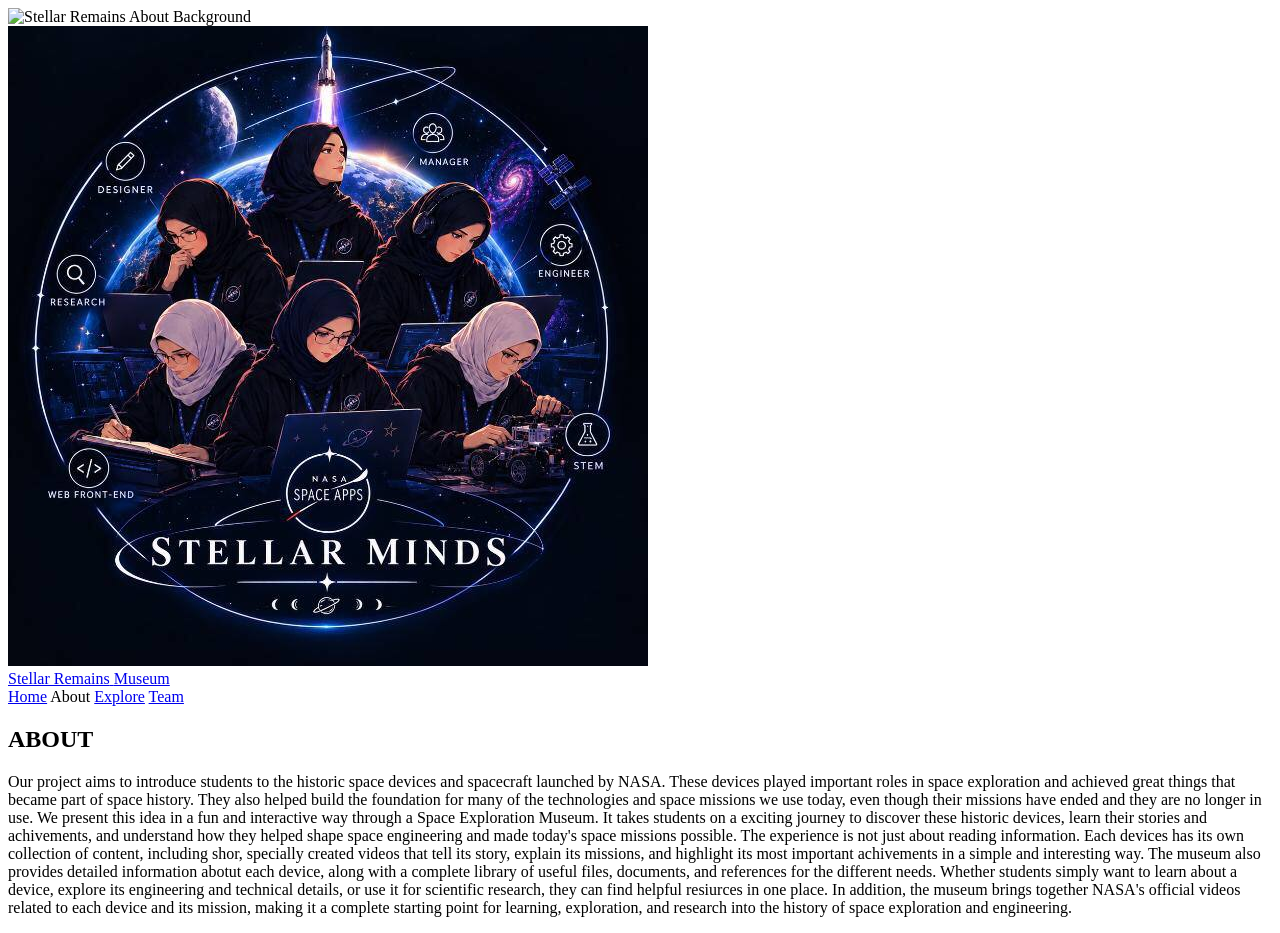
==== about.html @ 23a67d1a "editied the team link in all pages and i made the about page" ====
<!DOCTYPE html>
<html lang="en">
<head>
    <meta charset="UTF-8"/>
    <meta charset="viewport" content="width=device-width, initial-scale=1.0"/>
    <title>Stellar Remains Museum - About</title>
    <link rel="preconnect" href="https://fonts.googleapis.com"/>
    <link rel="preconnect" href="https://fonts.gstatic.com" crossorigin/>
    <link href="https://fonts.googleapis.com/css2?family=Cinzel:wght@400;600&family=Montserrat:wght@300;400;500;600;&display=swap" rel="stylesheet"/>
    <link rel="stylesheet" href="style.css"/>
</head>
<body>
    <main class="about-stage">
        <img src="about-bg.jpg" alt="Stellar Remains About Background" class="bg-image/">
        <div class="bg-overlay"></div>

        <header class="navbar">
            <a href="index.html" class="brand">
                <div class="brand-badge">
                    <img src="badge.jpg" alt="Team Emblem" onerror="this.style.display='none'"/>
                </div>
                <span class="brand-divider"></span>
                <div class="brand-text">
                    <span class="brand-title">Stellar Remains</span>
                    <span class="brand-subtitle">Museum</span>
                </div>
            </a>

            <nav class="nav-links">
                <a href="index.html" class="nav-link">Home</a>
                <a hrfef="about.html" class="nav-link">About</a>
                <a href="journey.html" class="nav-link active">Explore</a>
                <a href="team.html" class="nav-link">Team</a>
            </nav>
        </header>

        <section class="about-container">
            <div class="about-left">
                <h1 class="about-huge-title">ABOUT</h1>
            </div>

            <div class="about-right-box">
                <p class="about-paragraph">
                    Our project aims to introduce students to the historic space devices and spacecraft launched by NASA. These devices played important roles in space exploration and achieved great things that became part of space history.
                    They also helped build the foundation for many of the technologies and space missions we use today, even though their missions have ended and they are no longer in use. We present this idea in a fun and interactive way through a Space Exploration Museum.
                    It takes students on a exciting journey to discover these historic devices, learn their stories and achivements, and understand how they helped shape space engineering and made today's space missions possible. The experience is not just about reading information. Each devices has its own collection of content, including shor, specially created videos that tell its story,
                    explain its missions, and highlight its most important achivements in a simple and interesting way.
                    The museum also provides detailed information abotut each device, along with a complete library of useful files, documents, and references for the different needs.
                    Whether students simply want to learn about a device, explore its engineering and technical details, or use it for scientific research,
                    they can find helpful resiurces in one place. In addition, the museum brings together NASA's official videos related to each device and its mission, making it a complete starting point for learning, exploration, and research into the history of space exploration and engineering.

                </p>
            </div>
        </section>
    </main>

    <script src="script.js"></script>
</body>
</html>
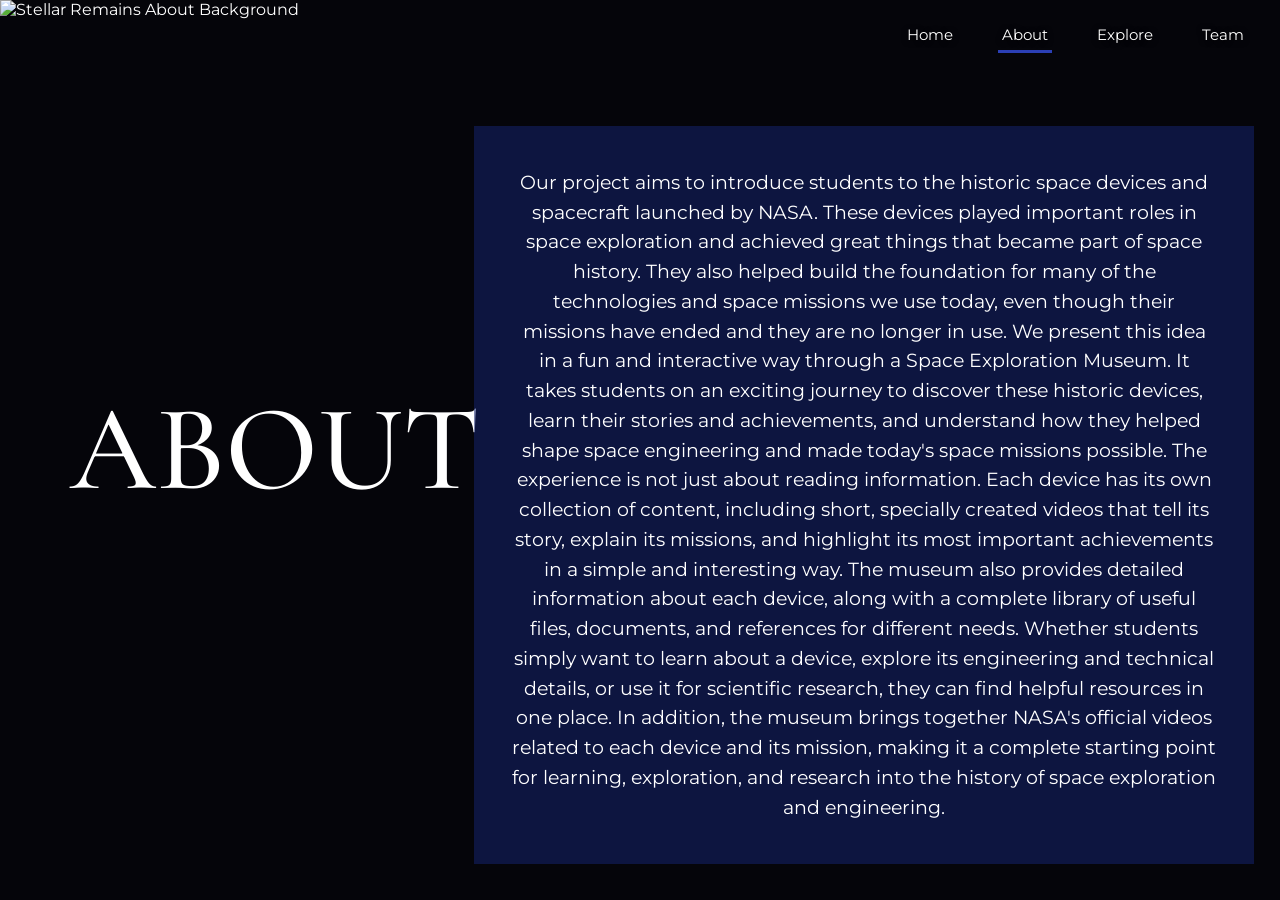
==== commit d62e1fc8: "edit" ====
--- a/about.html
+++ b/about.html
@@ -2,58 +2,29 @@
 <html lang="en">
 <head>
     <meta charset="UTF-8"/>
-    <meta charset="viewport" content="width=device-width, initial-scale=1.0"/>
+    <meta name="viewport" content="width=device-width, initial-scale=1.0"/>
     <title>Stellar Remains Museum - About</title>
     <link rel="preconnect" href="https://fonts.googleapis.com"/>
     <link rel="preconnect" href="https://fonts.gstatic.com" crossorigin/>
-    <link href="https://fonts.googleapis.com/css2?family=Cinzel:wght@400;600&family=Montserrat:wght@300;400;500;600;&display=swap" rel="stylesheet"/>
+    <link href="https://fonts.googleapis.com/css2?family=Cormorant+Garamond:wght@400;500;600;700&family=Cinzel:wght@400;600&family=Montserrat:wght@300;400;500;600;700;800&family=Orbitron:wght@600;700&display=swap" rel="stylesheet"/>
     <link rel="stylesheet" href="style.css"/>
 </head>
 <body>
     <main class="about-stage">
-        <img src="about-bg.jpg" alt="Stellar Remains About Background" class="bg-image/">
-        <div class="bg-overlay"></div>
-
-        <header class="navbar">
-            <a href="index.html" class="brand">
-                <div class="brand-badge">
-                    <img src="badge.jpg" alt="Team Emblem" onerror="this.style.display='none'"/>
-                </div>
-                <span class="brand-divider"></span>
-                <div class="brand-text">
-                    <span class="brand-title">Stellar Remains</span>
-                    <span class="brand-subtitle">Museum</span>
-                </div>
-            </a>
-
+        <img src="about-bg.jpg" alt="Stellar Remains About Background" class="bg-image"/>
+        <header class="navbar nav-only">
             <nav class="nav-links">
                 <a href="index.html" class="nav-link">Home</a>
-                <a hrfef="about.html" class="nav-link">About</a>
-                <a href="journey.html" class="nav-link active">Explore</a>
+                <a href="about.html" class="nav-link active">About</a>
+                <a href="journey.html" class="nav-link">Explore</a>
                 <a href="team.html" class="nav-link">Team</a>
             </nav>
         </header>
-
         <section class="about-container">
-            <div class="about-left">
-                <h1 class="about-huge-title">ABOUT</h1>
-            </div>
-
-            <div class="about-right-box">
-                <p class="about-paragraph">
-                    Our project aims to introduce students to the historic space devices and spacecraft launched by NASA. These devices played important roles in space exploration and achieved great things that became part of space history.
-                    They also helped build the foundation for many of the technologies and space missions we use today, even though their missions have ended and they are no longer in use. We present this idea in a fun and interactive way through a Space Exploration Museum.
-                    It takes students on a exciting journey to discover these historic devices, learn their stories and achivements, and understand how they helped shape space engineering and made today's space missions possible. The experience is not just about reading information. Each devices has its own collection of content, including shor, specially created videos that tell its story,
-                    explain its missions, and highlight its most important achivements in a simple and interesting way.
-                    The museum also provides detailed information abotut each device, along with a complete library of useful files, documents, and references for the different needs.
-                    Whether students simply want to learn about a device, explore its engineering and technical details, or use it for scientific research,
-                    they can find helpful resiurces in one place. In addition, the museum brings together NASA's official videos related to each device and its mission, making it a complete starting point for learning, exploration, and research into the history of space exploration and engineering.
-
-                </p>
-            </div>
+            <div class="about-left"><h1 class="about-huge-title">ABOUT</h1></div>
+            <div class="about-right-box"><p class="about-paragraph">Our project aims to introduce students to the historic space devices and spacecraft launched by NASA. These devices played important roles in space exploration and achieved great things that became part of space history. They also helped build the foundation for many of the technologies and space missions we use today, even though their missions have ended and they are no longer in use. We present this idea in a fun and interactive way through a Space Exploration Museum. It takes students on an exciting journey to discover these historic devices, learn their stories and achievements, and understand how they helped shape space engineering and made today's space missions possible. The experience is not just about reading information. Each device has its own collection of content, including short, specially created videos that tell its story, explain its missions, and highlight its most important achievements in a simple and interesting way. The museum also provides detailed information about each device, along with a complete library of useful files, documents, and references for different needs. Whether students simply want to learn about a device, explore its engineering and technical details, or use it for scientific research, they can find helpful resources in one place. In addition, the museum brings together NASA's official videos related to each device and its mission, making it a complete starting point for learning, exploration, and research into the history of space exploration and engineering.</p></div>
         </section>
     </main>
-
-    <script src="script.js"></script>
+<script src="script.js"></script>
 </body>
-</html>+</html>
--- a/style.css
+++ b/style.css
@@ -0,0 +1,923 @@
+
+*{box-sizing:border-box;
+  margin:0;
+  padding:0
+}
+html,body{
+  min-height:100%
+}
+body{background:#05050a;
+  color:#fff;
+  font-family:'Montserrat','Segoe UI',sans-serif;overflow-x:hidden
+}
+a{
+  color:inherit
+}
+[hidden]{
+  display:none!important
+}
+:root{--serif:'Cormorant Garamond','Cinzel',serif;
+  --blue:#2b3fb5
+}
+
+
+.hero-stage,.journey-stage,.about-stage,.mars-stage{position:relative;
+  width:100%;
+  height:100vh;
+  min-height:540px;
+  overflow:hidden
+}
+
+
+.artifact-stage{position:relative;
+  width:100%;
+  min-height:100vh;
+  overflow:hidden}
+.bg-image{position:absolute;
+  inset:0;
+  width:100%;
+  height:100%;
+  object-fit:cover;
+  z-index:0
+}
+
+.bg-overlay,.bg-overlay-deep,.bg-vignette{position:absolute;
+  inset:0;
+  z-index:1;
+  pointer-events:none
+}
+
+.bg-overlay{
+  background:rgba(0,0,0,.05)
+}
+
+.bg-overlay-deep{
+  background:rgba(0,0,0,.65)
+}
+
+
+.navbar,.mars-header{
+  position:relative;
+  z-index:10;
+  display:flex;
+  justify-content:space-between;
+  align-items:flex-start;
+  gap:20px;
+  padding:1.2vw 2.5vw
+}
+
+.navbar.nav-only{
+  justify-content:flex-end
+}
+
+
+.brand,.header-left{
+  display:flex;
+  align-items:center;
+  gap:14px;
+  text-decoration:none
+}
+
+.brand-badge img{width:clamp(52px,6vw,96px);
+  height:clamp(52px,6vw,96px);
+  border-radius:50%;
+  object-fit:cover;
+  display:block
+}
+
+.brand-divider,.header-divider{
+  width:1px;
+  align-self:stretch;
+  min-height:56px;
+  background:rgba(255,255,255,.55)
+}
+
+.brand-text{
+  display:flex;
+  flex-direction:column;
+  line-height:1.15
+}
+
+.brand-title{
+  font-size:clamp(1.2rem,2.2vw,2.1rem);
+  font-weight:500
+}
+
+
+.brand-subtitle{
+  font-size:clamp(.9rem,1.3vw,1.3rem);
+  padding-left:.2em
+}
+
+.nav-links{
+  display:flex;
+  gap:clamp(18px,3.2vw,56px);
+  margin-top:.6vw
+}
+
+.nav-link{
+  text-decoration:none;
+  color:#fff;
+  font-size:clamp(.85rem,1.2vw,1.2rem);
+  padding:2px 4px 6px;
+  border-bottom:3px solid transparent;
+  text-shadow:0 1px 6px #000
+}
+
+.nav-link.active{
+  border-bottom-color:var(--blue)
+
+}
+
+.nav-link:hover{
+  border-bottom-color:#fff
+
+}
+
+
+.search-form{flex:1;
+  max-width:36vw;
+  display:flex;
+  align-items:center;
+  gap:8px;font-size:.95rem;
+  margin-top:.6vw
+}
+
+.search-form input{flex:1;
+  background:none;
+  border:none;
+  border-bottom:1px solid rgba(255,255,255,.7);
+  color:#fff;
+  padding:2px 4px;
+  outline:none
+}
+
+
+.museum-heading .main-title{font-family:var(--serif);
+  font-weight:500;
+  font-size:clamp(1.3rem,2.9vw,2.9rem);
+  letter-spacing:.02em;
+  line-height:1.05
+}
+
+.museum-heading .sub-title{font-weight:500;
+  font-size:clamp(1rem,1.9vw,1.9rem);
+  letter-spacing:.03em;
+  margin-top:.3em
+}
+
+.title-underline{width:100%;
+  height:1px;
+  background:rgba(255,255,255,.8);
+  margin:.6em 0
+}
+
+.tagline{
+  font-size:clamp(.85rem,1.4vw,1.4rem)
+}
+
+
+.theme-mars .museum-heading{
+  transform:rotate(2.2deg);
+  transform-origin:left top
+}
+
+.mars-header .nav-links{
+  margin-top:.6vw
+}
+
+
+
+.hero-content{
+  position:absolute;
+  z-index:10;
+  left:8.5%;
+  top:40%
+}
+
+.eyebrow{font-size:clamp(.7rem,1.25vw,1.2rem);
+  letter-spacing:.02em
+}
+
+.main-headline{font-weight:300;
+  font-size:clamp(2.2rem,6.4vw,6.2rem);
+  line-height:1;
+  white-space:nowrap
+}
+
+.sun-headline{font-weight:800;
+  color:#2540c8;
+  font-size:clamp(2rem,5.6vw,5.4rem);
+  line-height:1;
+  margin-bottom:.35em
+}
+
+
+.hero-description{font-size:clamp(.85rem,1.5vw,1.5rem);
+  line-height:1.4;
+  padding-left:1.2vw;
+  margin-bottom:1.4vw
+}
+
+
+.explore-btn{display:inline-flex;
+  align-items:center;
+  gap:14px;
+  padding:.9vw 1.6vw;
+  border-radius:40px;
+  background:rgba(5,5,20,.75);
+  border:2px solid #2b3fb5;
+  color:#fff;
+  text-decoration:none;
+  font-size:clamp(.8rem,1.4vw,1.4rem);
+  box-shadow:0 0 14px rgba(43,63,181,.7);
+  transition:.3s
+}
+
+.explore-btn:hover{
+  background:#2b3fb5
+}
+
+
+.portal-click-btn{
+  position:absolute;
+  z-index:20;
+  left:47.5%;
+  top:64%;
+  width:clamp(44px,5vw,64px);
+  height:clamp(44px,5vw,64px);
+  border-radius:50%;
+  display:flex;
+  align-items:center;
+  justify-content:center;
+  background:rgba(5,5,25,.7);
+  border:2px solid rgba(255,255,255,.7);
+  font-size:.7rem;
+  font-weight:700;
+  text-decoration:none;
+  box-shadow:0 0 14px rgba(120,140,255,.7)
+}
+
+
+
+.upper-banner{
+  position:absolute;
+  z-index:10;
+  top:15%;
+  left:50%;
+  transform:translateX(-50%) rotate(-2deg);
+  text-align:center;
+  width:40%
+}
+
+.banner-title{
+  font-family:var(--serif);
+  font-weight:500;
+  font-size:clamp(1.1rem,2.4vw,2.4rem);
+  letter-spacing:.03em
+}
+
+.banner-subtitle{color:#7f8cf0;
+  font-size:clamp(.8rem,1.3vw,1.3rem)
+}
+
+.door-label{position:absolute;
+  z-index:20;
+  top:44%;
+  transform:translateX(-50%);
+  display:flex;
+  flex-direction:column;
+  align-items:center;
+  gap:3px;
+  font-size:clamp(.65rem,1.1vw,1.1rem);
+  text-shadow:0 1px 6px #000
+}
+
+.door-moon{
+  left:27.5%
+}
+.door-mars{
+  left:49.5%
+}
+.door-space{
+  left:70.5%
+}
+
+.planet-name{
+  border-bottom:1px solid rgba(255,255,255,.8);
+  padding:0 10px 3px;
+  letter-spacing:.04em
+}
+
+.door-click-btn{
+  text-decoration:none;
+  font-size:.85em
+}
+
+.door-click-btn:hover{
+  color:#8fa0ff
+}
+
+
+.about-container{
+  position:absolute;
+  z-index:10;
+  inset:0
+}
+
+.about-left{position:absolute;
+  left:5.5%;
+  top:50%;
+  transform:translateY(-50%)
+}
+
+.about-huge-title{
+  font-family:var(--serif);
+  font-weight:500;
+  font-size:clamp(3rem,9.5vw,9.5rem);
+  line-height:1
+}
+
+.about-right-box{
+  position:absolute;
+  left:37%;
+  right:2%;
+  top:14%;
+  bottom:4%;
+  background:rgba(20,35,110,.55);
+  padding:2.5vw 3vw;
+  overflow-y:auto;
+  display:flex;
+  align-items:center
+}
+
+.about-paragraph{
+  text-align:center;
+  line-height:1.55;
+  font-size:clamp(.8rem,1.5vw,1.55rem)
+}
+
+
+
+.plaque{
+  position:absolute;
+  z-index:20;
+  transform:translate(-50%,-50%);
+  display:flex;
+  align-items:center;
+  justify-content:center;
+  gap:1.2vw;
+  padding:.6vw 1.4vw;
+  background:rgba(40,22,12,.6);
+  min-width:17vw
+}
+
+
+.plaque-text{
+  display:flex;
+  flex-direction:column;
+  line-height:1.05;
+  text-align:left
+}
+
+.rover-name{
+  font-family:var(--serif);
+  font-weight:500;
+  font-size:clamp(1rem,2.1vw,2.1rem)
+}
+
+.rover-type{
+  font-family:var(--serif);
+  font-size:clamp(.85rem,1.5vw,1.5rem)
+}
+
+.circle-arrow-btn{
+  flex:0 0 auto;
+  width:clamp(32px,3.4vw,66px);
+  height:clamp(32px,3.4vw,66px);
+  border-radius:50%;
+  border:2px solid #fff;
+  display:flex;
+  justify-content:center;
+  align-items:center;
+  color:#fff;
+  text-decoration:none;
+  font-size:clamp(.9rem,1.8vw,1.8rem);
+  transition:.25s
+}
+
+
+.circle-arrow-btn:hover{
+  background:#fff;
+  color:#05050a;
+  transform:scale(1.1)
+}
+
+.theme-space .plaque{
+  background:rgba(14,14,26,.88)
+}
+
+.theme-moon .plaque{
+  background:rgba(40,45,120,.6)
+}
+
+.theme-moon .rover-name{
+  font-size:clamp(.8rem,1.5vw,1.5rem);
+  text-align:center
+}
+
+.pg-space2 .plaque{
+  background:rgba(30,35,100,.6)
+}
+
+
+.pg-mars1 .plaque-1{
+  left:23%;
+  top:73%
+}
+.pg-mars1 .plaque-2{
+  left:52.5%;
+  top:73.5%
+}
+.pg-mars1 .plaque-3{
+  left:76%;
+  top:73.5%
+}
+
+.pg-mars2 .plaque-1{
+  left:23%;
+  top:77%;
+  min-width:0
+}
+
+.pg-mars2 .plaque-2{
+  left:47%;
+  top:76%;
+  min-width:0
+}
+
+.pg-mars2 .plaque-3{
+  left:65.5%;
+  top:75.5%;
+  min-width:0
+}
+.pg-mars2 .plaque-4{
+  left:80%;
+  top:75%;
+  min-width:0
+}
+
+
+.pg-space1 .plaque-1{
+  left:26%;
+  top:75%
+}
+
+.pg-space1 .plaque-2{
+  left:50%;
+  top:74.5%
+}
+.pg-space1 .plaque-3{
+  left:71%;
+  top:74%
+}
+.pg-space2 .plaque-1{
+  left:23.5%;
+  top:74%
+}
+.pg-space2 .plaque-2{
+  left:49%;
+  top:73.5%
+}
+.pg-space2 .plaque-3{
+  left:69%;
+  top:74%
+}
+
+.pg-moon1 .plaque-1,.pg-moon2 .plaque-1{
+  left:22%;
+  top:77%
+}
+.pg-moon1 .plaque-2,.pg-moon2 .plaque-2{
+  left:51%;
+  top:77%
+}
+
+.pg-moon1 .plaque-3,.pg-moon2 .plaque-3{
+  left:80%;
+  top:77%
+}
+
+
+.pg-moon1 .plaque,.pg-moon2 .plaque{
+  min-width:0;
+  width:27vw
+}
+
+.side-next-btn,.side-prev-btn{
+  position:absolute;
+  z-index:20;
+  top:51%;
+  transform:translateY(-50%);
+  width:clamp(40px,5.4vw,100px);
+  height:clamp(40px,5.4vw,100px);
+  border-radius:50%;
+  display:flex;
+  align-items:center;
+  justify-content:center;
+  border:3px solid #fff;
+  color:#fff;
+  text-decoration:none;
+  font-size:clamp(1.2rem,3vw,3rem);
+  transition:.25s
+}
+
+.side-next-btn{
+  right:2.5%
+}.side-prev-btn{
+  left:2.5%
+}
+.side-next-btn:hover,.side-prev-btn:hover{
+  background:rgba(255,255,255,.9);
+  color:#05050a
+}
+
+
+.theme-mars{--pop:#7a3a14;
+  --cell:rgba(190,140,115,.55)
+}
+
+.theme-space{--pop:#3b34a0;
+  --cell:rgba(130,120,215,.6)
+}
+
+.theme-moon{--pop:#37439a;
+  --cell:rgba(120,135,215,.55)
+}
+
+.detailed-plaque-overlay{
+  position:absolute;
+  z-index:40;
+  left:14%;
+  right:2.5%;
+  bottom:4%;
+  pointer-events:none
+}
+
+
+.detailed-plaque-content{
+  position:relative;
+  pointer-events:auto;
+  display:flex;
+  gap:.6vw;
+  background:var(--pop);
+  padding:.6vw;
+  box-shadow:0 8px 30px rgba(0,0,0,.6)
+}
+
+
+.close-plaque{
+  position:absolute;
+  top:-16px;
+  right:-10px;
+  width:32px;
+  height:32px;
+  border-radius:50%;
+  background:#000;
+  border:1px solid #fff;
+  color:#fff;
+  font-size:1.3rem;
+  cursor:pointer;
+  line-height:1
+}
+
+
+.detailed-item{
+  flex:1;
+  min-width:0;
+  display:flex;
+  flex-direction:column;
+  align-items:center;
+  justify-content:center;
+  gap:.4vw;
+  padding:.8vw;
+  background:var(--cell);
+  text-decoration:none;
+  font-family:var(--serif);
+  min-height:11vw
+}
+
+
+.detailed-item.active{
+  flex:1.6;
+  flex-direction:row;
+  gap:.8vw;
+  justify-content:flex-start;
+  background:none;
+  padding:.3vw
+}
+
+
+.small-rover-img{
+  width:38%;
+  aspect-ratio:1/1;
+  object-fit:cover
+}
+
+
+.detailed-text{
+  display:flex;
+  flex-direction:column
+}
+
+
+.rover-name-detailed{
+  font-size:clamp(.9rem,2.1vw,2.2rem);
+  line-height:1.05
+}
+
+.rover-type-detailed{
+  font-size:clamp(.7rem,1.1vw,1.1rem);
+  opacity:.8
+}
+
+.item-title{font-size:clamp(1rem,2.3vw,2.4rem)}
+
+.circle-arrow-small{width:clamp(30px,3.6vw,60px);
+  height:clamp(30px,3.6vw,60px);
+  border-radius:50%;
+  border:2px solid #fff;
+  display:flex;
+  align-items:center;
+  justify-content:center;
+  font-size:clamp(.9rem,1.6vw,1.6rem)
+}
+
+.detailed-btn:hover{
+  background:rgba(255,255,255,.35)
+}
+
+
+.artifact-container{
+  position:relative;
+  z-index:10;
+  max-width:1100px;
+  margin:0 auto;
+  padding:20px
+}
+
+.artifact-top-bar{
+  display:flex;
+  align-items:center;
+  justify-content:space-between;
+  gap:16px;
+  flex-wrap:wrap;
+  margin-bottom:20px
+}
+
+
+.artifact-category{
+  font-size:.8rem;
+  letter-spacing:3px;
+  color:#00d2ff
+}
+
+.artifact-main-title{
+  font-family:'Cinzel',serif;
+  font-size:clamp(1.5rem,4vw,2.4rem)
+}
+
+
+.back-hall-btn{
+  background:rgba(255,255,255,.1);
+  border:1px solid rgba(255,255,255,.3);
+  color:#fff;
+  padding:8px 18px;
+  border-radius:6px;
+  cursor:pointer;
+  transition:.3s
+}
+
+.back-hall-btn:hover{
+  background:#fff;
+  color:#05050a
+}
+
+.artifact-tabs{
+  display:flex;
+  gap:12px;
+  flex-wrap:wrap;
+  margin-bottom:20px;
+  border-bottom:1px solid rgba(255,255,255,.15);
+  padding-bottom:14px
+}
+
+.tab-btn{background:rgba(255,255,255,.05);
+  border:1px solid rgba(255,255,255,.2);
+  color:#a4b0be;
+  padding:10px 20px;
+  border-radius:6px;
+  cursor:pointer;
+  transition:.3s;
+  font-family:inherit
+}
+
+.tab-btn.active,.tab-btn:hover{
+  background:#00d2ff;
+  border-color:#00d2ff;
+  color:#05050a;
+  font-weight:700
+}
+
+.tab-panel{
+  background:rgba(15,15,30,.65);
+  border:1px solid rgba(255,255,255,.12);
+  border-radius:10px;
+  padding:25px;
+  backdrop-filter:blur(8px)
+}
+
+.panel-heading{
+  font-size:1.3rem;
+  margin-bottom:15px;
+  padding-bottom:8px;
+  border-bottom:1px solid rgba(255,255,255,.15)
+}
+
+.story-layout{
+  display:grid;
+  grid-template-columns:1fr 1.4fr;
+  gap:24px
+}
+
+.artifact-showcase-img{
+  width:100%;
+  border-radius:10px;
+  object-fit:cover
+}
+
+.media-frame,.model-viewer-wrapper model-viewer{
+  width:100%;
+  border-radius:8px;
+  background:#000
+}
+
+.media-frame{
+  max-height:500px
+}
+
+model-viewer{
+  height:500px
+}
+
+.videos-grid{
+  display:grid;
+  grid-template-columns:repeat(auto-fill,minmax(260px,1fr));
+  gap:15px
+}
+
+.video-card-item{
+  background:rgba(255,255,255,.05);
+  border:1px solid rgba(255,255,255,.12);
+  padding:15px;
+  border-radius:8px;
+  display:flex;
+  flex-direction:column;
+  gap:10px
+}
+
+.watch-link{
+  color:#00d2ff;
+  text-decoration:none;
+  font-weight:700
+}
+
+.watch-link:hover{
+  color:#fff;
+  text-decoration:underline
+}
+
+.info-text-container h3{
+  color:#00d2ff;
+  margin:10px 0 8px
+}
+
+.info-text-container p{
+  line-height:1.7;
+  margin-bottom:14px;
+  color:#dcdde1
+}
+
+
+.video-page-body{
+  background:#000
+}
+
+.video-fullscreen-container{
+  width:100vw;
+  height:100vh;
+  display:flex;
+  align-items:center;
+  justify-content:center
+}
+
+.fullscreen-video{
+  width:100%;
+  height:100%;
+  object-fit:contain
+}
+
+.video-close-btn{
+  position:fixed;
+  top:16px;
+  right:22px;
+  z-index:50;
+  font-size:2.4rem;
+  text-decoration:none;
+  color:#fff
+}
+
+.info-panel{
+  position:absolute;
+  z-index:10;
+  width:26%;
+  padding:1.2vw;
+  text-align:center;
+  background:rgba(120,90,200,.28);
+  border:1px solid rgba(255,255,255,.3);
+  backdrop-filter:blur(3px)
+}
+
+.member-name{
+  font-family:var(--serif);
+  font-weight:500;
+  font-size:clamp(1.6rem,4.4vw,4.4rem);
+  line-height:1
+}
+
+.member-role{
+  font-size:clamp(.75rem,1.9vw,1.9rem);
+  line-height:1.3
+}
+
+.panel-noura{
+  left:4.3%;
+  top:17%
+}.panel-menna{
+  left:37%;
+  top:4.6%
+}.panel-shrouq{
+  left:69.3%;
+  top:29%
+}.panel-reem{
+  left:4.2%;
+  top:66%
+}.panel-lujain{
+  left:70%;
+  top:65%
+}
+.team-body .navbar{
+  z-index:11
+}
+
+
+@media(max-width:760px){
+  .hero-stage,.journey-stage,.about-stage,.mars-stage{
+    min-height:620px
+  }
+
+  .nav-links{
+    gap:12px
+  }
+
+  .story-layout{
+    grid-template-columns:1fr
+  }
+
+  .detailed-plaque-overlay{
+    left:2%;
+    right:2%
+  }
+  
+  .detailed-plaque-content{
+    flex-wrap:wrap
+  }
+
+  .detailed-item{
+    flex:1 1 40%;
+    min-height:90px
+  }
+
+  .about-right-box{
+    left:4%;
+    top:30%
+  }
+
+  .about-left{
+    top:18%
+  }
+
+  .info-panel{
+    width:44%
+  }
+}
